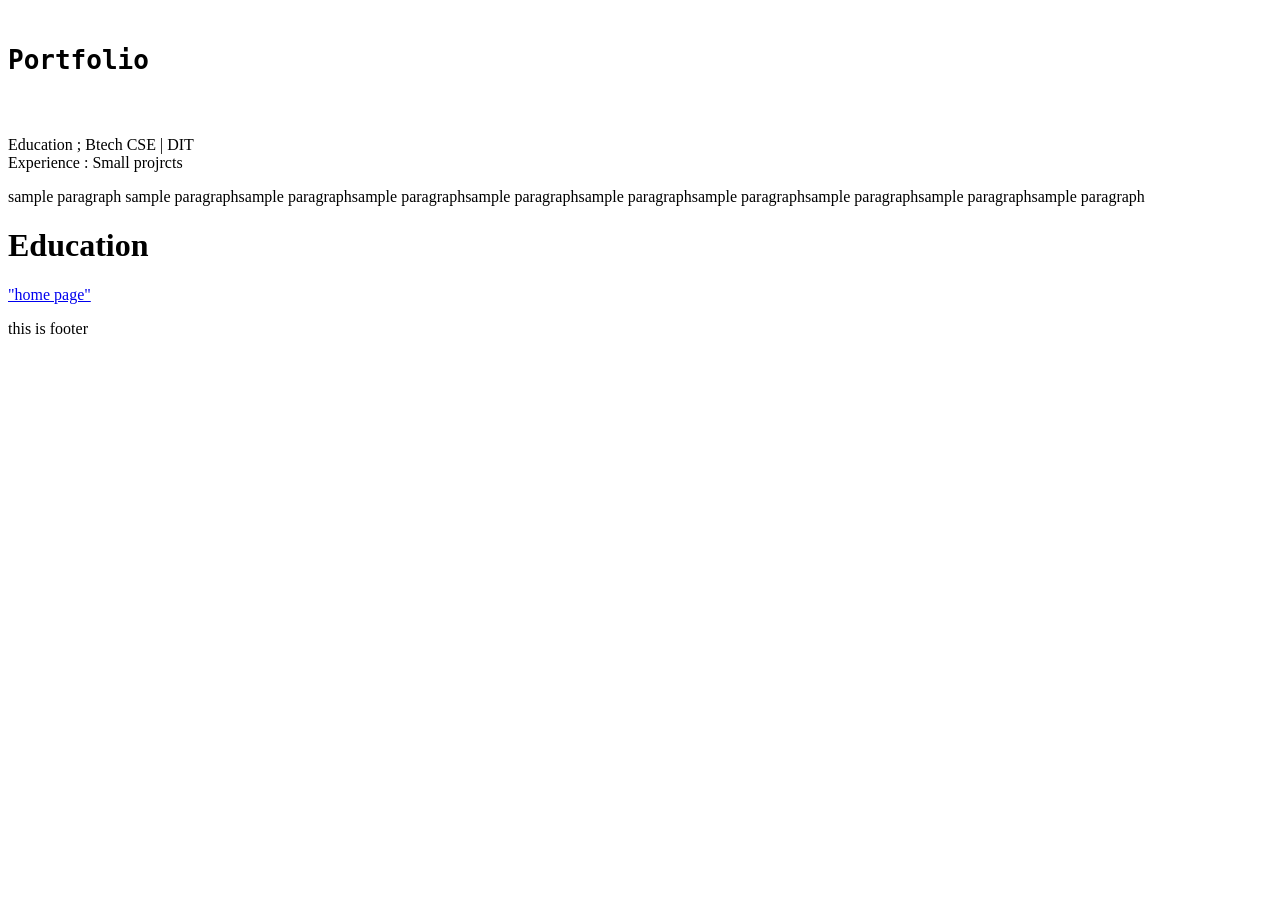
==== home/index.html @ f9584737 "basics to build a website" ====
<!DOCTYPE html>
<html lang="en">
<head>
    <meta charset="UTF-8">
    <meta name="viewport" content="width=device-width, initial-scale=1.0">
    <title>Document</title>
</head>
<body>
    <header>
        <pre>
            <h1>Portfolio</h1>
        </pre>
    </header>

<main>
  <Section>
    Education ; Btech CSE | DIT
  </Section>
  <section>
    Experience : Small projrcts
  </section>
</main>
    <p> sample paragraph sample paragraphsample paragraphsample paragraphsample paragraphsample paragraphsample paragraphsample paragraphsample paragraphsample paragraph</p>
 
    <h1>Education</h1>
    <a href = "/home/home.html"> "home page"</a>
    <footer>
     <p> this is footer</p>
    </footer>
</html>
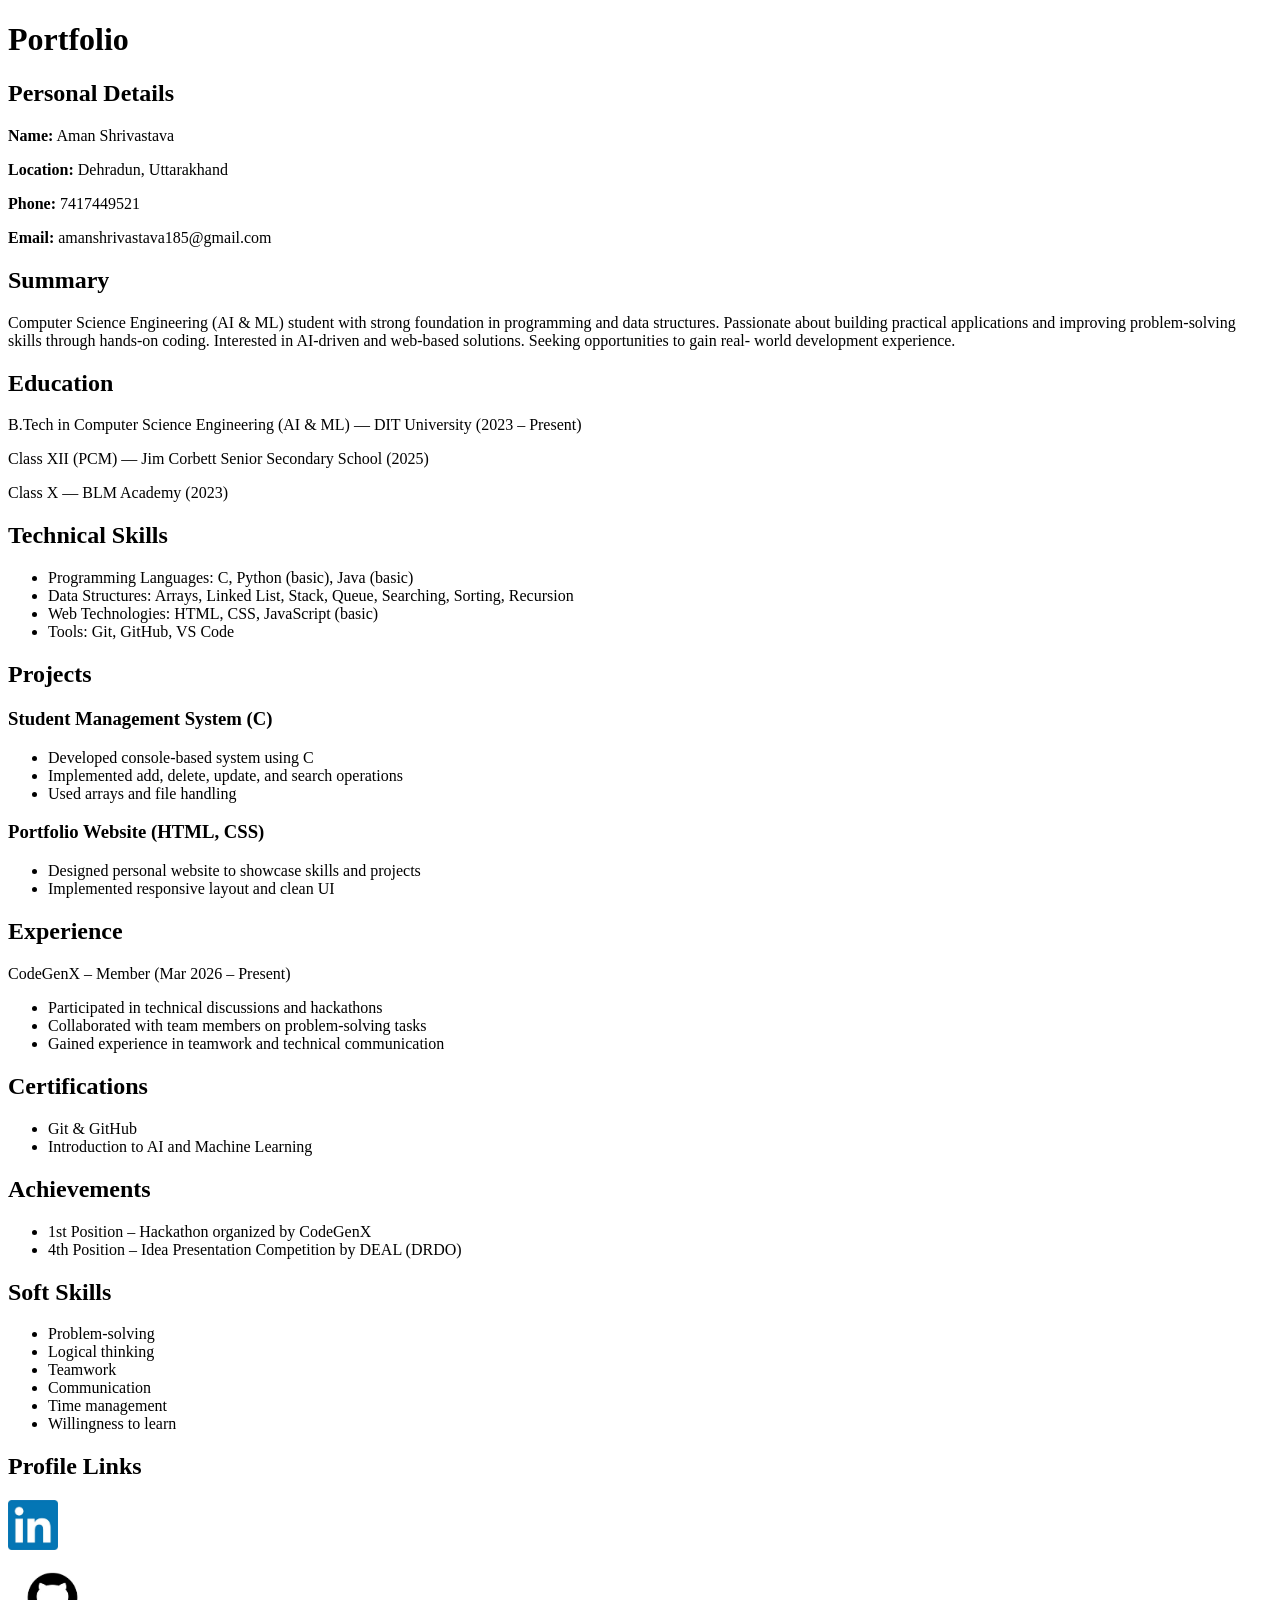
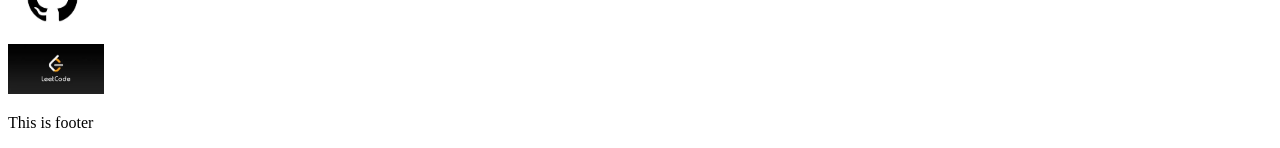
==== commit 5464dfea: "made my first portfolio" ====
--- a/home/index.html
+++ b/home/index.html
@@ -3,28 +3,133 @@
 <head>
     <meta charset="UTF-8">
     <meta name="viewport" content="width=device-width, initial-scale=1.0">
-    <title>Document</title>
+    <title>Aman Shrivastava | Portfolio</title>
 </head>
 <body>
-    <header>
-        <pre>
-            <h1>Portfolio</h1>
-        </pre>
-    </header>
+
+<header>
+    <h1>Portfolio</h1>
+</header>
 
 <main>
-  <Section>
-    Education ; Btech CSE | DIT
-  </Section>
-  <section>
-    Experience : Small projrcts
-  </section>
+
+<section>
+    <h2>Personal Details</h2>
+    <p><b>Name:</b> Aman Shrivastava</p>
+    <p><b>Location:</b> Dehradun, Uttarakhand</p>
+    <p><b>Phone:</b> 7417449521</p>
+    <p><b>Email:</b> amanshrivastava185@gmail.com</p>
+</section>
+
+<section>
+    <h2>Summary</h2>
+    <p>
+        Computer Science Engineering (AI & ML) student with strong foundation in programming and data
+        structures. Passionate about building practical applications and improving problem-solving skills through
+        hands-on coding. Interested in AI-driven and web-based solutions. Seeking opportunities to gain real-
+        world development experience.
+    </p>
+</section>
+
+<section>
+    <h2>Education</h2>
+    <p>B.Tech in Computer Science Engineering (AI & ML) — DIT University (2023 – Present)</p>
+    <p>Class XII (PCM) — Jim Corbett Senior Secondary School (2025)</p>
+    <p>Class X — BLM Academy (2023)</p>
+</section>
+
+<section>
+    <h2>Technical Skills</h2>
+    <ul>
+        <li>Programming Languages: C, Python (basic), Java (basic)</li>
+        <li>Data Structures: Arrays, Linked List, Stack, Queue, Searching, Sorting, Recursion</li>
+        <li>Web Technologies: HTML, CSS, JavaScript (basic)</li>
+        <li>Tools: Git, GitHub, VS Code</li>
+    </ul>
+</section>
+
+<section>
+    <h2>Projects</h2>
+    <article>
+        <h3>Student Management System (C)</h3>
+        <ul>
+            <li>Developed console-based system using C</li>
+            <li>Implemented add, delete, update, and search operations</li>
+            <li>Used arrays and file handling</li>
+        </ul>
+    </article>
+
+    <article>
+        <h3>Portfolio Website (HTML, CSS)</h3>
+        <ul>
+            <li>Designed personal website to showcase skills and projects</li>
+            <li>Implemented responsive layout and clean UI</li>
+        </ul>
+    </article>
+</section>
+
+<section>
+    <h2>Experience</h2>
+    <p>CodeGenX – Member (Mar 2026 – Present)</p>
+    <ul>
+        <li>Participated in technical discussions and hackathons</li>
+        <li>Collaborated with team members on problem-solving tasks</li>
+        <li>Gained experience in teamwork and technical communication</li>
+    </ul>
+</section>
+
+<section>
+    <h2>Certifications</h2>
+    <ul>
+        <li>Git & GitHub</li>
+        <li>Introduction to AI and Machine Learning</li>
+    </ul>
+</section>
+
+<section>
+    <h2>Achievements</h2>
+    <ul>
+        <li>1st Position – Hackathon organized by CodeGenX</li>
+        <li>4th Position – Idea Presentation Competition by DEAL (DRDO)</li>
+    </ul>
+</section>
+
+<section>
+    <h2>Soft Skills</h2>
+    <ul>
+        <li>Problem-solving</li>
+        <li>Logical thinking</li>
+        <li>Teamwork</li>
+        <li>Communication</li>
+        <li>Time management</li>
+        <li>Willingness to learn</li>
+    </ul>
+</section>
+
+<section>
+    <h2>Profile Links</h2>
+    <a href="https://www.linkedin.com/in/aman-shrivastava-9267a8364" target="_blank">
+        <img src="linkedin.jpg" height="50" alt="LinkedIn">
+    </a>
+
+    <br><br>
+
+    <a href="https://github.com/Aman-Kumar-Shrivastava" target="_blank">
+      <img src="github.webp" height="50" alt="GitHub">
+    </a>
+
+    <br><br>
+
+    <a href="https://leetcode.com/u/Aman_shrivastava007/" target="_blank">
+      <img src="leetcode.webp" height="50" alt="LeetCode">
+    </a>
+</section>
+
 </main>
-    <p> sample paragraph sample paragraphsample paragraphsample paragraphsample paragraphsample paragraphsample paragraphsample paragraphsample paragraphsample paragraph</p>
- 
-    <h1>Education</h1>
-    <a href = "/home/home.html"> "home page"</a>
-    <footer>
-     <p> this is footer</p>
-    </footer>
+
+<footer>
+    <p>This is footer</p>
+</footer>
+
+</body>
 </html>
